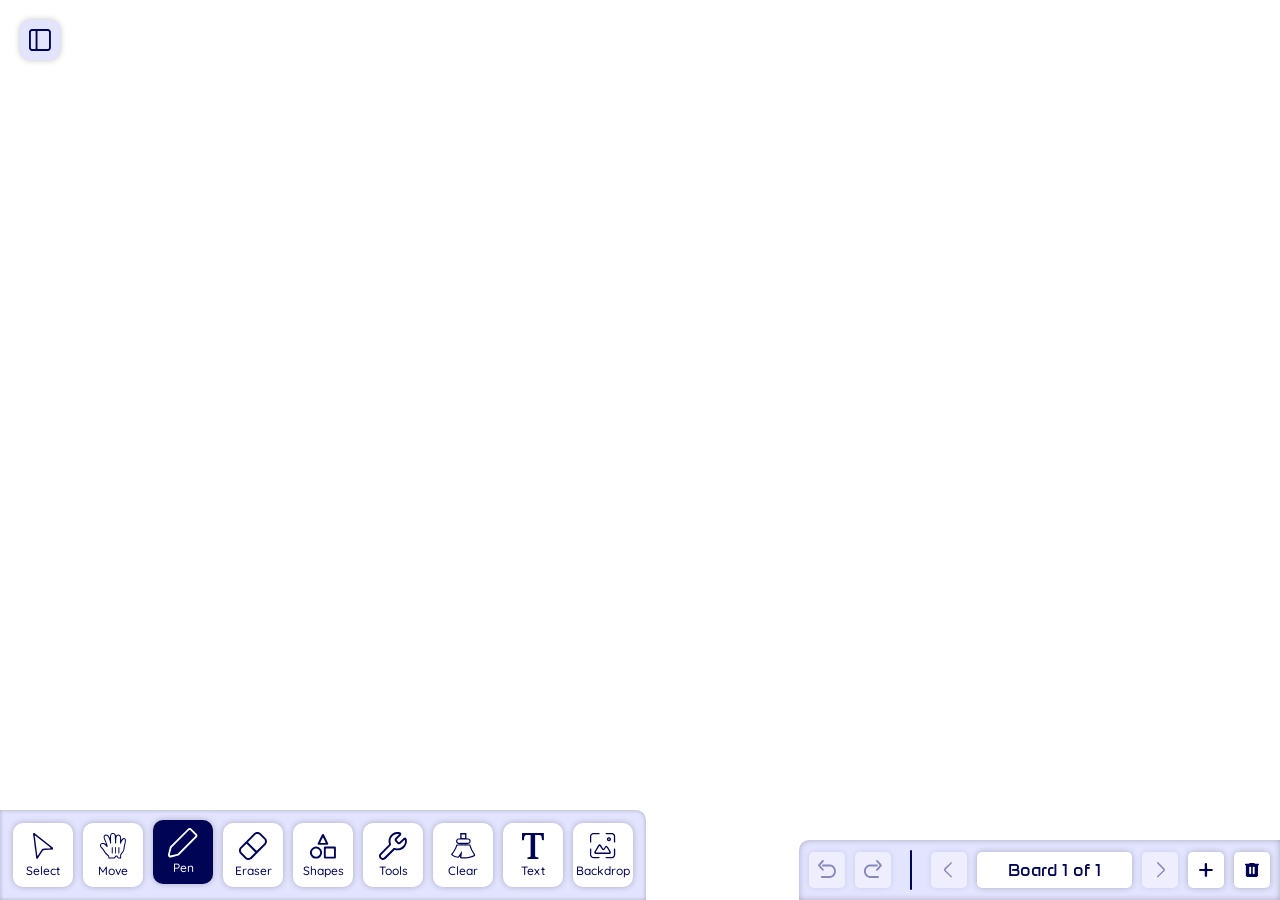
==== index.html @ 710d69df "Geometry tools ask for values (regular polygon vertices, length, radius, angle, factor); Figma-style" ====
<!DOCTYPE html>
<html lang="en">
<head>
  <meta charset="UTF-8">
  <meta name="viewport" content="width=device-width, initial-scale=1, maximum-scale=1, user-scalable=no">
  <title>Rishit's Canvas</title>
  <link rel="icon" type="image/png" href="favicon.png">
  <meta name="description" content="Rishit's Canvas — a whiteboard and graph calculator in your browser.">
  <meta property="og:type" content="website">
  <meta property="og:title" content="Rishit's Canvas">
  <meta property="og:description" content="A whiteboard and graph calculator in your browser.">
  <meta property="og:image" content="https://rishit-1010.github.io/canvas/image%2092.png">
  <meta name="twitter:card" content="summary_large_image">
  <meta name="twitter:image" content="https://rishit-1010.github.io/canvas/image%2092.png">

  <!-- Google Fonts: UI fonts, the logo fonts and every font offered by the Text tool -->
  <link rel="preconnect" href="https://fonts.googleapis.com">
  <link rel="preconnect" href="https://fonts.gstatic.com" crossorigin>
  <link href="https://fonts.googleapis.com/css2?family=Anta&family=Anton&family=Bebas+Neue&family=Caveat&family=Dancing+Script&family=Figtree:wght@400;500;600;700&family=Inter:wght@400;500;600;700&family=Lato&family=Lobster&family=Manufacturing+Consent&family=Merriweather&family=Montserrat&family=Oswald&family=Pacifico&family=Parkinsans&family=Playfair+Display&family=Poppins&family=Quicksand:wght@400;500;600;700&family=Raleway&family=Roboto&family=Roboto+Mono&family=Space+Grotesk&display=swap" rel="stylesheet">

  <link rel="preload" href="image 92.png" as="image">
  <link rel="stylesheet" href="style.css?v=20261118c">
</head>
<body>

  <!-- ===================== MAIN SIDEBAR ===================== -->
  <div id="scrim"></div>
  <aside id="sidebar" aria-label="Main menu">
    <header class="sb-head">
      <!-- The logo: image 92.png. The filter turns its light background transparent and the artwork navy (#000455) -->
      <svg width="0" height="0" style="position:absolute" aria-hidden="true">
        <filter id="logoInk" x="0" y="0" width="1" height="1" color-interpolation-filters="sRGB">
          <feColorMatrix type="matrix" values="0 0 0 0 0  0 0 0 0 0.0157  0 0 0 0 0.3333  -1.0759 0 0 0 1"/>
        </filter>
      </svg>
      <img class="logo" src="image 92.png" alt="Rishit's Canvas">
      <button id="sbClose" class="icon-btn" title="Close menu" aria-label="Close menu"><span data-icon="panel" data-exact></span></button>
    </header>

    <nav class="sb-body">
      <p class="sb-label">Workspaces</p>
      <button class="sb-item active" data-workspace="whiteboard">
        <span class="ico"><span data-icon="pencil" data-exact></span></span>
        <span class="txt"><b>Whiteboard</b><small>Draw, write &amp; construct</small></span>
      </button>
      <button class="sb-item" data-workspace="graph">
        <span class="ico"><span data-icon="chart" data-exact></span></span>
        <span class="txt"><b>Graph Calculator</b><small>Plot, solve &amp; explore</small></span>
      </button>

      <p class="sb-label">Board</p>
      <button class="sb-item" data-action="export-png">
        <span class="ico"><span data-icon="image" data-exact></span></span>
        <span class="txt"><b>Export as PNG</b><small>Save the board as an image</small></span>
      </button>
      <button class="sb-item" data-action="save-file">
        <span class="ico"><span data-icon="download" data-exact></span></span>
        <span class="txt"><b>Save board file</b><small>Download all boards (.json)</small></span>
      </button>
      <button class="sb-item" data-action="open-file">
        <span class="ico"><span data-icon="folder" data-exact></span></span>
        <span class="txt"><b>Open board file</b><small>Load a saved board</small></span>
      </button>
      <input type="file" id="fileInput" accept=".json,application/json" hidden>
    </nav>
  </aside>

  <!-- ===================== WHITEBOARD WORKSPACE ===================== -->
  <main id="ws-whiteboard" class="workspace active">
    <!-- three stacked canvases: backdrop, drawing, and a live overlay for previews -->
    <canvas id="bgCanvas"></canvas>
    <canvas id="drawCanvas"></canvas>
    <canvas id="overlayCanvas"></canvas>

    <div id="instruments"></div>   <!-- ruler, compass, set squares, protractor -->
    <div id="textLayer"></div>     <!-- on-canvas text editor -->

    <button class="float-btn" data-open-sidebar title="Menu" aria-label="Open menu"><span data-icon="panel" data-exact></span></button>

    <div id="zoomBadge" aria-live="polite">100%</div>
    <div id="hint"></div>

    <!-- floating actions for the current selection -->
    <div id="selBar">
      <button id="selCopy" class="sq-btn" data-icon="copy" title="Duplicate"></button>
      <button id="selDelete" class="sq-btn" title="Delete"><span data-icon="trash" data-exact></span></button>
    </div>

    <!-- option dialog for the active tool -->
    <div id="popover" class="popover"><div class="pop-body"><div class="pop-scroll"></div></div><!-- bubble outline drawn by whiteboard.js from the design's "Union" shape (white fill + inner shadow) -->
    <svg class="pop-bg" aria-hidden="true">
      <defs>
        <filter id="popInner" color-interpolation-filters="sRGB">
          <feColorMatrix in="SourceAlpha" type="matrix" values="0 0 0 0 0 0 0 0 0 0 0 0 0 0 0 0 0 0 127 0" result="hardAlpha"/>
          <feGaussianBlur stdDeviation="3"/>
          <feComposite in2="hardAlpha" operator="arithmetic" k2="-1" k3="1"/>
          <feColorMatrix type="matrix" values="0 0 0 0 0 0 0 0 0 0 0 0 0 0 0 0 0 0 0.25 0"/>
          <feBlend mode="normal" in2="SourceGraphic"/>
        </filter>
      </defs>
      <path fill="#fff" filter="url(#popInner)"/>
    </svg></div>

    <!-- board bar (undo / redo / boards) -->
    <div id="boardBar" class="bar">
      <button id="undoBtn" class="sq-btn" title="Undo"><span data-icon="undo" data-exact></span></button>
      <button id="redoBtn" class="sq-btn" title="Redo"><span data-icon="redo" data-exact></span></button>
      <span class="divider"></span>
      <button id="prevBoard" class="sq-btn" title="Previous board"><span data-icon="chevL" data-exact></span></button>
      <div id="boardLabel" class="board-label">Board 1 of 1</div>
      <button id="nextBoard" class="sq-btn" title="Next board"><span data-icon="chevR" data-exact></span></button>
      <button id="addBoard" class="sq-btn" title="New board"><span data-icon="plus" data-exact></span></button>
      <button id="delBoard" class="sq-btn" title="Delete board"><span data-icon="trash" data-exact></span></button>
    </div>

    <!-- tool bar -->
    <div id="toolBar" class="bar">
      <button class="tool-btn" data-tool="select"><span class="tb-in"><span data-icon="select" data-exact></span><span class="tb-label">Select</span></span></button>
      <button class="tool-btn" data-tool="move"><span class="tb-in"><span data-icon="move" data-exact></span><span class="tb-label">Move</span></span></button>
      <button class="tool-btn active" data-tool="pen"><span class="tb-in"><span data-icon="pen" data-exact></span><span class="tb-label">Pen</span></span></button>
      <button class="tool-btn" data-tool="eraser"><span class="tb-in"><span data-icon="eraser" data-exact></span><span class="tb-label">Eraser</span></span></button>
      <button class="tool-btn" data-tool="shapes"><span class="tb-in"><span data-icon="shapes" data-exact></span><span class="tb-label">Shapes</span></span></button>
      <button class="tool-btn" data-tool="tools"><span class="tb-in"><span data-icon="wrench" data-exact></span><span class="tb-label">Tools</span></span></button>
      <button class="tool-btn" data-tool="clear"><span class="tb-in"><span data-icon="broom" data-exact></span><span class="tb-label">Clear</span></span></button>
      <button class="tool-btn" data-tool="text"><span class="tb-in"><span data-icon="text" data-exact></span><span class="tb-label">Text</span></span></button>
      <button class="tool-btn" data-tool="backdrop"><span class="tb-in"><span data-icon="backdrop" data-exact></span><span class="tb-label">Backdrop</span></span></button>
    </div>
  </main>

  <!-- ===================== GRAPH WORKSPACE (phase 2) ===================== -->
  <main id="ws-graph" class="workspace">
    <button class="float-btn" data-open-sidebar title="Menu" aria-label="Open menu"><span data-icon="panel" data-exact></span></button>
    <div class="placeholder">
      <h2>Graph Calculator</h2>
      <p>Coming in phase 2.</p>
    </div>
  </main>

  <!-- generic confirmation dialog (used by Clear, Delete board …) -->
  <div id="modal"></div>

  <!-- Scripts download in parallel and run in this order (order matters). All files sit next to index.html. -->
  <script defer src="icons-design.js?v=20261118c"></script>
  <script defer src="icons.js?v=20261118c"></script>
  <script defer src="ui.js?v=20261118c"></script>
  <script defer src="geometry.js?v=20261118c"></script>
  <script defer src="whiteboard.js?v=20261118c"></script>
  <script defer src="app.js?v=20261118c"></script>
</body>
</html>
---- style.css ----
/* =========================================================
   Rishit's Canvas — stylesheet
   Theme: navy blue #000455 on soft lavender #E0E2FF
   ========================================================= */

/* ---------- 1. Theme variables ---------- */
:root {
  --navy: #000455;
  --navy-soft: #1c2080;
  --lav: #E3E4FF;          /* toolbar / chips background */
  --lav-soft: #F0F1F8;     /* sidebar header */
  --lav-line: #CBCFF5;     /* thin borders */
  --muted: #6a6e96;
  --white: #ffffff;
  --shadow: 0 2px 6px rgba(0, 4, 85, .16);
  --shadow-lg: 0 10px 34px rgba(0, 4, 85, .26);

  --font-ui: 'Quicksand', system-ui, sans-serif;     /* labels */
  --font-side: 'Figtree', system-ui, sans-serif;     /* sidebar */
  --font-digits: 'Anta', system-ui, sans-serif;      /* board label, numbers */
}

/* ---------- 2. Base ---------- */
* { box-sizing: border-box; -webkit-tap-highlight-color: transparent; }
html, body { margin: 0; height: 100%; overflow: hidden; background: #fff; color: var(--navy); font-family: var(--font-ui); }
button { font-family: inherit; color: inherit; cursor: pointer; }
svg { display: block; }

/* every workspace fills the screen; only the active one is shown */
.workspace { position: fixed; inset: 0; display: none; overflow: hidden; }
.workspace.active { display: block; }

/* ---------- 3. Canvases ---------- */
canvas { position: absolute; left: 0; top: 0; }
#bgCanvas { z-index: 1; }
#drawCanvas { z-index: 2; }
#overlayCanvas { z-index: 3; touch-action: none; }
#instruments { position: absolute; inset: 0; z-index: 4; pointer-events: none; }
#textLayer { position: absolute; inset: 0; z-index: 5; pointer-events: none; }

/* ---------- 4. Buttons ---------- */
/* Icons marked data-exact are placed at the exact size/offset taken from the design,
   so every button that holds one is position:relative. */
/* small white square button (undo, redo, +, …): 36x36, radius 5 */
.sq-btn {
  position: relative; width: 36px; height: 36px; flex: none; border: 0; border-radius: 5px; background: #fff;
  display: block; padding: 0; color: var(--navy); box-shadow: 0 0 6px rgba(0, 0, 0, .25);
}
.sq-btn svg { width: 20px; height: 20px; margin: 8px; }
.sq-btn [data-icon] svg { width: 100%; height: 100%; margin: 0; }
.sq-btn:disabled { opacity: .4; cursor: default; }
.sq-btn:not(:disabled):active { transform: scale(.94); }

/* top-left menu button (40x40) */
.float-btn {
  position: absolute; left: 20px; top: 20px; z-index: 20; width: 40px; height: 40px; padding: 0;
  border: 0; border-radius: 10px; background: var(--lav); color: var(--navy); box-shadow: 0 0 6px rgba(0, 0, 0, .25);
}
.float-btn [data-icon] svg, .icon-btn [data-icon] svg, .tool-btn [data-icon] svg, .sb-item .ico [data-icon] svg { width: 100%; height: 100%; }

.icon-btn { position: relative; width: 40px; height: 40px; border: 0; background: none; color: var(--navy); border-radius: 8px; padding: 0; flex: none; }

/* ---------- 5. Bottom bars (sizes measured from the design) ---------- */
.bar {
  position: absolute; bottom: 0; z-index: 20; background: var(--lav);
  display: flex; align-items: center; box-shadow: inset 0 0 6px rgba(0, 0, 0, .25);
}
/* tool bar: 646 x 90 — nine 60x64 buttons, 10px apart, 13px padding */
#toolBar { left: 0; height: 90px; padding: 0 13px; gap: 10px; border-top-right-radius: 10px; box-shadow: inset 0 0 4px rgba(0, 0, 0, .25); overflow-x: auto; overflow-y: hidden; scrollbar-width: none; }
#toolBar::-webkit-scrollbar { display: none; }
/* board bar: 481 x 60 */
#boardBar { right: 0; height: 60px; padding: 0 10px; gap: 10px; border-top-left-radius: 10px; }

/* each tool button is a 60x64 card; .tb-in holds icon + label at the design's offsets */
.tool-btn {
  position: relative; flex: none; width: 60px; height: 64px; border: 0; border-radius: 10px; background: #fff; color: var(--navy);
  padding: 0; box-shadow: 0 0 6px rgba(0, 0, 0, .25); transition: transform .12s;
}
.tb-in { position: absolute; left: 0; top: 0; width: 60px; height: 64px; transform-origin: 0 0; }
.tb-label { position: absolute; left: 0; right: 0; top: 42px; text-align: center; font: 500 12px/12px 'Quicksand', system-ui, sans-serif; white-space: nowrap; }
.tool-btn.active { background: var(--navy); color: #fff; transform: translateY(-3px); }   /* the active tool is lifted 3px */

.divider { width: 2px; height: 40px; background: var(--navy); border-radius: 2px; margin: 0 9px; flex: none; }
.board-label {
  width: 155px; height: 36px; flex: none; border-radius: 5px; background: #fff; display: grid; place-items: center;
  font: 400 18px var(--font-digits); box-shadow: 0 0 6px rgba(0, 0, 0, .25); white-space: pre; overflow: hidden;
}

/* ---------- 6. Option dialogs: a white speech bubble with an INNER shadow and a tail ---------- */
.popover { position: absolute; z-index: 30; display: none; width: min(330px, calc(100vw - 20px)); padding-bottom: 17px; }  /* 17px = height of the tail */
.popover.narrow { width: 200px; }
.popover.wide { width: min(380px, calc(100vw - 20px)); }
.popover.open { display: block; }
.pop-bg { position: absolute; left: 0; top: 0; z-index: 0; overflow: visible; pointer-events: none; }   /* the bubble itself */
.pop-body { position: relative; z-index: 1; padding: 20px 0; border-radius: 30px; }       /* 20px above and below the scrolling area */
.pop-scroll { overflow-y: auto; overflow-x: hidden; padding: 0 30px; scrollbar-width: thin; scrollbar-color: var(--lav-line) transparent; }
.popover:not(.narrow) .pop-scroll { padding: 0 24px; }
.pop-sec { margin-bottom: 15px; }
.pop-sec:last-child { margin-bottom: 0; }
/* section labels: Parkinsans Medium 12px, 2px letter-spacing */
.pop-label { font: 500 12px 'Parkinsans', var(--font-ui); letter-spacing: 2px; text-transform: uppercase; color: var(--navy); margin-bottom: 15px; }
.pop-note { font: 500 12px var(--font-ui); color: var(--muted); line-height: 1.4; }

/* slider: navy filled track, white round thumb (fill drawn from --p set by ui.js) */
.slider-row { display: flex; align-items: center; gap: 12px; }
.slider-val { min-width: 46px; text-align: right; font: 400 13px var(--font-digits); }
.popover:not(.pop-text) .slider-val { display: none; }          /* only the Text dialog shows a number */
input[type=range] { -webkit-appearance: none; appearance: none; flex: 1; height: 17px; margin: 0; outline: none; cursor: pointer; background: none; }
/* track (from the design): 5px high rounded bar, navy up to the thumb (--p is set by ui.js), #D3D5FF after it */
input[type=range]::-webkit-slider-runnable-track { height: 5px; border-radius: 2.5px; background: linear-gradient(var(--navy), var(--navy)) 0 0 / var(--p, 50%) 100% no-repeat, #D3D5FF; }
input[type=range]::-moz-range-track { height: 5px; border-radius: 2.5px; background: linear-gradient(var(--navy), var(--navy)) 0 0 / var(--p, 50%) 100% no-repeat, #D3D5FF; }
/* thumb: 17px white circle with a 3px navy stroke */
input[type=range]::-webkit-slider-thumb { -webkit-appearance: none; margin-top: -6px; box-sizing: border-box; width: 17px; height: 17px; border-radius: 50%; background: #fff; border: 3px solid var(--navy); box-shadow: none; }
input[type=range]::-moz-range-thumb { box-sizing: border-box; width: 17px; height: 17px; border-radius: 50%; background: #fff; border: 3px solid var(--navy); box-shadow: none; }

/* colour swatches: 20px circles, 10px apart, five per row; the chosen one shows a white tick */
.swatches { display: grid; grid-template-columns: repeat(5, 20px); gap: 10px; }
.sw { width: 20px; height: 20px; border-radius: 50%; border: 0; padding: 0; display: grid; place-items: center; box-shadow: inset 0 0 0 1px rgba(0, 0, 0, .12); }
.sw.active:not(.sw-custom)::after {
  content: ''; width: 10px; height: 10px; background: no-repeat center / contain url("data:image/svg+xml,%3Csvg xmlns='http://www.w3.org/2000/svg' viewBox='0 0 10 10'%3E%3Cpath d='M1.5 5.2 4 7.7 8.5 2.6' fill='none' stroke='%23fff' stroke-width='1.6' stroke-linecap='round' stroke-linejoin='round'/%3E%3C/svg%3E");
  filter: drop-shadow(0 0 1px rgba(0, 0, 0, .6));
}
.sw-custom { background: conic-gradient(#f00, #ff0, #0f0, #0ff, #00f, #f0f, #f00); }
.sw-custom svg { width: 8px; height: 8px; filter: drop-shadow(0 0 1px rgba(0, 0, 0, .7)); color: #fff; }
.sw-custom.active { box-shadow: 0 0 0 2px #fff, 0 0 0 3px var(--navy); }
.sw[hidden] { display: none; }
.sw-slot { grid-column: 1; }          /* custom colour starts a third row, with the rainbow button right beside it */

/* figma-like colour picker */
.cp { margin-top: 12px; padding: 10px; border-radius: 14px; background: var(--lav-soft); }
.cp-sv { position: relative; height: 140px; border-radius: 10px; touch-action: none; cursor: crosshair; }
.cp-handle { position: absolute; width: 16px; height: 16px; border-radius: 50%; border: 2px solid #fff; box-shadow: 0 0 0 1px rgba(0,0,0,.45); transform: translate(-50%, -50%); pointer-events: none; }
/* hue slider, Figma style: rainbow bar with rounded ends and a white-ringed round thumb that shows the current hue */
input.cp-hue { margin: 12px 0 !important; width: 100%; height: 16px !important; background: none !important; }
input.cp-hue::-webkit-slider-runnable-track { height: 12px; border-radius: 6px; background: linear-gradient(to right, #f00, #ff0, #0f0, #0ff, #00f, #f0f, #f00); }
input.cp-hue::-moz-range-track { height: 12px; border-radius: 6px; background: linear-gradient(to right, #f00, #ff0, #0f0, #0ff, #00f, #f0f, #f00); }
input.cp-hue::-webkit-slider-thumb { -webkit-appearance: none; box-sizing: border-box; width: 16px; height: 16px; margin-top: -2px; border-radius: 50%; border: 2px solid #fff; background: var(--hue, #f00); box-shadow: 0 0 0 1px rgba(0,0,0,.3), 0 1px 3px rgba(0,0,0,.4); }
input.cp-hue::-moz-range-thumb { box-sizing: border-box; width: 16px; height: 16px; border-radius: 50%; border: 2px solid #fff; background: var(--hue, #f00); box-shadow: 0 0 0 1px rgba(0,0,0,.3), 0 1px 3px rgba(0,0,0,.4); }
.cp-row { display: flex; align-items: center; gap: 8px; }
.cp-swatch { width: 34px; height: 34px; border-radius: 9px; box-shadow: inset 0 0 0 1px rgba(0,0,0,.2); flex: none; }
.cp-hexwrap { flex: 1; display: flex; align-items: center; height: 34px; background: #fff; border-radius: 9px; padding: 0 8px; box-shadow: inset 0 0 0 1px var(--lav-line); }
.cp-hexwrap input { border: 0; outline: 0; width: 100%; font: 600 12px var(--font-digits); color: var(--navy); background: none; letter-spacing: 0; text-transform: uppercase; }
.cp-eye { width: 34px; height: 34px; border: 0; border-radius: 9px; background: #fff; box-shadow: inset 0 0 0 1px var(--lav-line); display: grid; place-items: center; flex: none; }
.cp-eye svg { width: 18px; height: 18px; }

/* option grids (shapes, patterns, geometry tools …) */
.opt-grid { display: grid; grid-template-columns: repeat(var(--cols, 5), minmax(0, 1fr)); gap: 6px; }
.opt {
  min-height: 44px; border: 1px solid var(--lav-line); background: #fff; color: var(--navy); border-radius: 10px;
  display: flex; flex-direction: column; align-items: center; justify-content: center; gap: 2px; padding: 4px 2px;
  font: 600 10px var(--font-ui); text-align: center; line-height: 1.1;
}
.opt svg { width: 22px; height: 22px; }
.opt-ico { display: grid; place-items: center; }
.opt-grid.labelled { grid-template-columns: repeat(auto-fill, minmax(78px, 1fr)); }
.opt-grid.labelled .opt { min-height: 58px; font-size: 9.5px; gap: 3px; }
.opt-grid.labelled .opt-name { max-width: 100%; overflow-wrap: anywhere; }
.opt.wide .opt-ico, .opt.wide > span:first-child { display: grid; }
.opt.active { background: var(--navy); border-color: var(--navy); color: #fff; }
.opt.wide { flex-direction: row; justify-content: flex-start; gap: 10px; padding: 8px 12px; font-size: 13px; min-height: 40px; }
.opt-list { display: grid; gap: 6px; }
.geo-group { margin: 10px 0 6px; font: 700 11px var(--font-ui); color: var(--navy); }
.hint-line { margin-top: 10px; padding: 8px 10px; border-radius: 10px; background: var(--lav-soft); font: 600 12px var(--font-ui); color: var(--navy); line-height: 1.35; }

/* plain action button inside dialogs */
.btn { border: 1px solid var(--lav-line); background: #fff; color: var(--navy); border-radius: 10px; padding: 9px 14px; font: 700 13px var(--font-ui); display: inline-flex; align-items: center; gap: 8px; }
.btn svg { width: 18px; height: 18px; }
.btn.primary { background: var(--navy); border-color: var(--navy); color: #fff; }
.btn-row { display: flex; gap: 8px; flex-wrap: wrap; }

/* font list (text tool) */
.font-list { max-height: 190px; overflow: auto; border: 1px solid var(--lav-line); border-radius: 12px; }
.font-item { display: block; width: 100%; text-align: left; border: 0; background: #fff; padding: 9px 12px; font-size: 18px; border-bottom: 1px solid var(--lav-soft); color: var(--navy); }
.font-item.active { background: var(--navy); color: #fff; }
.font-sample { margin-top: 10px; padding: 10px 12px; border-radius: 12px; background: var(--lav-soft); overflow: hidden; white-space: nowrap; text-overflow: ellipsis; }

/* ---------- 7. Zoom badge, hint, selection bar ---------- */
/* zoom percentage: bottom centre, just above the bars, Quicksand */
#zoomBadge {
  position: absolute; left: 50%; bottom: 104px; z-index: 40; transform: translate(-50%, 8px);
  padding: 6px 16px; border-radius: 99px; background: var(--navy); color: #fff; font: 600 14px 'Quicksand', system-ui, sans-serif;
  box-shadow: var(--shadow-lg); opacity: 0; pointer-events: none; transition: opacity .2s, transform .2s;
}
#zoomBadge.show { opacity: 1; transform: translate(-50%, 0); }

#hint {
  position: absolute; left: 50%; top: 22px; z-index: 25; transform: translateX(-50%); max-width: calc(100vw - 130px);
  padding: 8px 14px; border-radius: 12px; background: #fff; border: 1px solid var(--lav-line); color: var(--navy);
  font: 600 12px var(--font-ui); box-shadow: var(--shadow); display: none; text-align: center;
}
#hint.show { display: block; }

#selBar { position: absolute; z-index: 22; display: none; gap: 6px; padding: 6px; border-radius: 14px; background: var(--lav); box-shadow: var(--shadow-lg); }
#selBar.show { display: flex; }

/* on-canvas text editor */
.text-editor {
  position: absolute; pointer-events: auto; margin: 0; padding: 0; border: 0; outline: 1.5px dashed var(--navy); outline-offset: 4px;
  background: transparent; resize: none; overflow: hidden; line-height: 1.25; white-space: pre; min-width: 40px;
}

/* ---------- 8. Geometry instruments ---------- */
.inst { position: absolute; left: 0; top: 0; transform-origin: 0 0; pointer-events: none; }
.inst-svg { position: absolute; }
.inst-svg svg { overflow: visible; }
.inst.compass { transform: none; }
.inst-full { position: absolute; left: 0; top: 0; width: 100%; height: 100%; overflow: visible; pointer-events: none; }
.handle {
  position: absolute; width: 30px; height: 30px; margin: -15px 0 0 -15px; padding: 0; border-radius: 50%;
  background: #fff; border: 2px solid var(--navy); color: var(--navy); display: grid; place-items: center;
  pointer-events: auto; cursor: grab; touch-action: none; box-shadow: var(--shadow);
}
.handle svg { width: 16px; height: 16px; }
.handle.small { width: 22px; height: 22px; margin: -11px 0 0 -11px; }

/* ---------- 9. Sidebar ---------- */
#scrim { position: fixed; inset: 0; z-index: 55; background: rgba(0, 4, 85, .18); backdrop-filter: blur(3px); opacity: 0; pointer-events: none; transition: opacity .25s; }
body.sb-open #scrim { opacity: 1; pointer-events: auto; }

#sidebar {
  position: fixed; left: 0; top: 0; bottom: 0; z-index: 60; width: 330px; max-width: 90vw; background: #fff;
  border-radius: 0 22px 22px 0; box-shadow: 6px 0 30px rgba(0, 4, 85, .2); display: flex; flex-direction: column; overflow: hidden;
  transform: translateX(-105%); transition: transform .28s cubic-bezier(.3, .8, .3, 1);
}
body.sb-open #sidebar { transform: none; }

.sb-head { display: flex; align-items: flex-start; justify-content: space-between; position: relative; height: 119px; padding: 0; background: #F1F2F8; }
.sb-head .logo { position: absolute; left: 10px; top: 10px; width: 173.5px; height: 91.4px; filter: url(#logoInk); clip-path: inset(0 0 1px 0); }
.sb-head .icon-btn { position: absolute; right: 18px; top: 20px; }
.sb-body { padding: 18px 9px; overflow: auto; }
.sb-label { margin: 6px 15px 8px; font: 600 12px var(--font-side); color: var(--muted); }
.sb-item {
  width: 100%; display: flex; align-items: center; gap: 12px; padding: 9px 12px; margin-bottom: 4px; border: 0; border-radius: 15px;
  background: none; color: var(--navy); text-align: left; font-family: var(--font-side);
}
.sb-item .ico { position: relative; width: 38px; height: 38px; border-radius: 10px; background: #F1F2F8; flex: none; }
.sb-item .txt { display: flex; flex-direction: column; gap: 1px; }
.sb-item b { font-weight: 700; font-size: 14px; }
.sb-item small { font-size: 11px; color: var(--muted); }
.sb-item:hover { background: var(--lav-soft); }
.sb-item.active { background: var(--navy); color: #fff; }
.sb-item.active .ico { background: #22277f; }
.sb-item.active small { color: #c9ccf5; }

/* ---------- 10. Modal (confirmation) ---------- */
#modal { position: fixed; inset: 0; z-index: 100; display: none; align-items: center; justify-content: center; background: rgba(0, 4, 85, .38); backdrop-filter: blur(2px); }
#modal.open { display: flex; }
.modal-card { width: min(360px, 90vw); background: #fff; border-radius: 20px; padding: 22px; box-shadow: var(--shadow-lg); }
.modal-card h3 { margin: 0 0 8px; font: 700 18px var(--font-ui); }
.modal-card p { margin: 0 0 20px; font: 500 14px var(--font-ui); color: var(--muted); line-height: 1.45; }
.modal-card .btn-row { justify-content: flex-end; }

/* number prompt (length / angle / factor for geometry tools) */
.prompt-row { display: flex; align-items: center; gap: 10px; margin-bottom: 20px; font: 600 14px var(--font-ui); }
.prompt-input { flex: 1; min-width: 0; height: 38px; border: 0; border-radius: 10px; padding: 0 12px; font: 400 16px var(--font-digits); color: var(--navy); box-shadow: inset 0 0 6px rgba(0, 0, 0, .25); outline: none; }
.prompt-unit { font: 600 14px var(--font-ui); color: var(--muted); }

/* ---------- 11. Graph placeholder (phase 2) ---------- */
.placeholder { height: 100%; display: grid; place-content: center; text-align: center; color: var(--navy); }
.placeholder h2 { margin: 0 0 6px; font: 700 22px var(--font-ui); }
.placeholder p { margin: 0; color: var(--muted); }

/* ---------- 12. Phone layout (measured from the iPhone design) ----------
   Used on every screen narrower than the two bars side by side (646 + 481 = 1127px).
   Tool bar: 393x48, square corners, 0.2px navy top line; buttons 36x38, radius 5, inner shadow.
   Board bar: 371x48, radius 10, 10px above the tool bar; buttons 26x26, radius 5. */
@media (max-width: 1126px) {
  /* free space is shared equally: left margin = gap between tools = right margin (each button has 2px margin, bar has 2px padding => at least 4px everywhere, so it scrolls sideways only when 9 tools cannot fit) */
  #toolBar { left: 50%; transform: translateX(-50%); width: min(393px, 100vw); height: 48px; padding: 0 2px; gap: 0; border-radius: 0; justify-content: space-evenly; box-shadow: none; border-top: .2px solid var(--navy); }
  .tool-btn { width: 36px; height: 38px; margin: 0 2px; border-radius: 5px; box-shadow: inset 0 0 2px rgba(0, 0, 0, .25); }
  .tb-in { transform: scale(.6); }
  .tb-label { top: 40px; }                                   /* label sits 24px below the button top, 7px type */
  .tool-btn.active { transform: translateY(-2px); box-shadow: 0 0 4px rgba(0, 0, 0, .25); }

  #boardBar { left: 50%; right: auto; transform: translateX(-50%); bottom: 58px; width: min(371px, calc(100vw - 20px)); height: 48px; padding: 0 10px; gap: 6px; border-radius: 10px; justify-content: space-between; }
  .sq-btn { width: 26px; height: 26px; border-radius: 5px; box-shadow: 0 0 4px rgba(0, 0, 0, .25); }
  .sq-btn [data-icon] { zoom: .7222; }
  .divider { display: none; }
  .board-label { width: 149px; max-width: 100%; flex: 0 1 149px; min-width: 0; height: 26px; font-size: 14px; border-radius: 5px; box-shadow: none; }
  #zoomBadge { bottom: 118px; }
  .float-btn { left: 20px; top: 20px; }
}
body:not(.sb-open) #sidebar { box-shadow: none; }

.prompt-input.bad { box-shadow: inset 0 0 0 2px #E53935; }
.popover.narrow .cp-eye { display: none; }          /* no room for the eyedropper in the narrow dialog */
.cp-hexwrap { min-width: 0; }
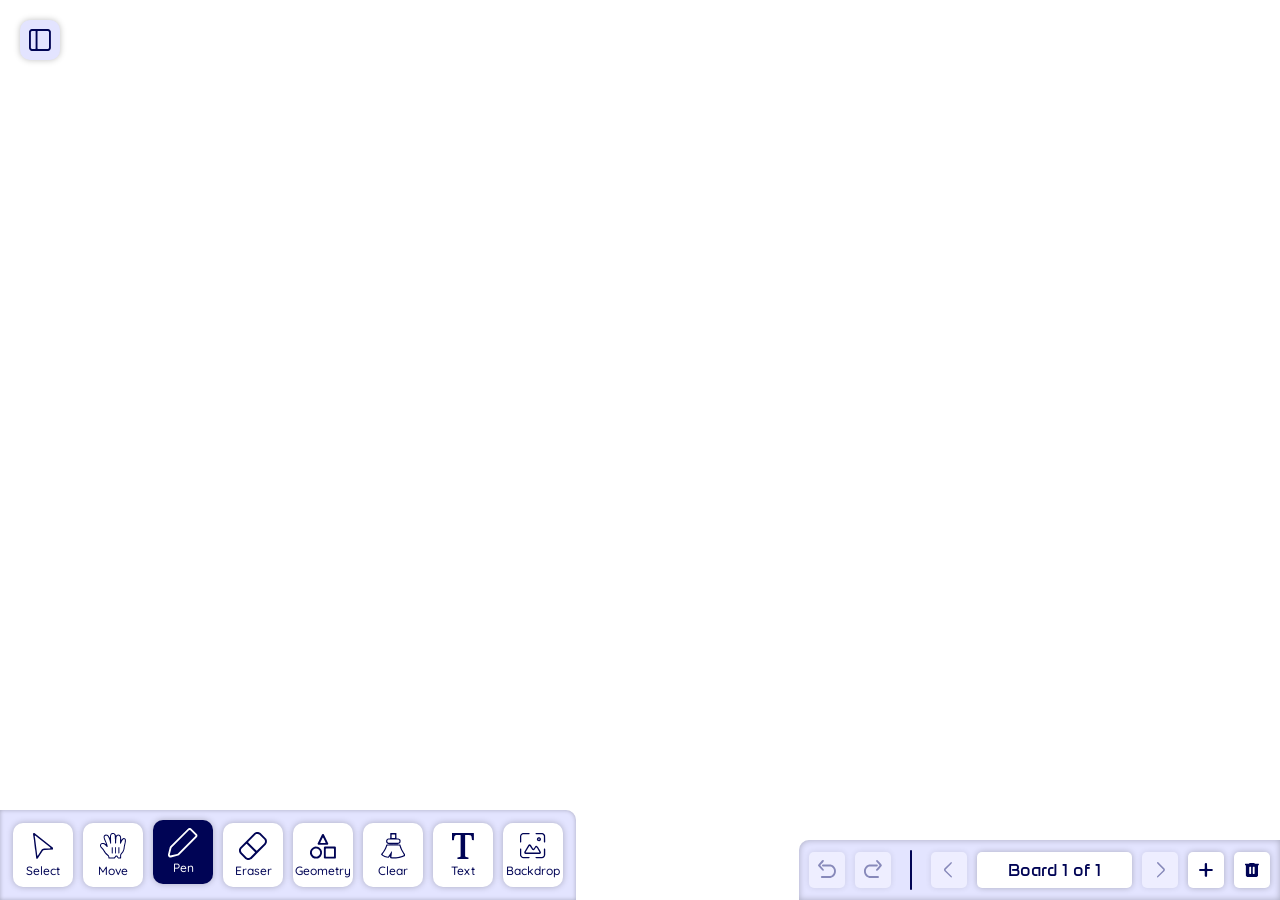
==== commit 4ec6ad68: "Geometry dialog (Shapes/Tools/Instruments tabs), remove Tools button, close buttons, Backdrop opens " ====
--- a/index.html
+++ b/index.html
@@ -19,7 +19,7 @@
   <link href="https://fonts.googleapis.com/css2?family=Anta&family=Anton&family=Bebas+Neue&family=Caveat&family=Dancing+Script&family=Figtree:wght@400;500;600;700&family=Inter:wght@400;500;600;700&family=Lato&family=Lobster&family=Manufacturing+Consent&family=Merriweather&family=Montserrat&family=Oswald&family=Pacifico&family=Parkinsans&family=Playfair+Display&family=Poppins&family=Quicksand:wght@400;500;600;700&family=Raleway&family=Roboto&family=Roboto+Mono&family=Space+Grotesk&display=swap" rel="stylesheet">
 
   <link rel="preload" href="image 92.png" as="image">
-  <link rel="stylesheet" href="style.css?v=20261118c">
+  <link rel="stylesheet" href="style.css?v=20261118d">
 </head>
 <body>
 
@@ -87,7 +87,7 @@
     </div>
 
     <!-- option dialog for the active tool -->
-    <div id="popover" class="popover"><div class="pop-body"><div class="pop-scroll"></div></div><!-- bubble outline drawn by whiteboard.js from the design's "Union" shape (white fill + inner shadow) -->
+    <div id="popover" class="popover"><div class="pop-body"><div class="pop-scroll"></div><button class="pop-x" type="button" aria-label="Close" title="Close"></button></div><!-- bubble outline drawn by whiteboard.js from the design's "Union" shape (white fill + inner shadow) -->
     <svg class="pop-bg" aria-hidden="true">
       <defs>
         <filter id="popInner" color-interpolation-filters="sRGB">
@@ -119,8 +119,7 @@
       <button class="tool-btn" data-tool="move"><span class="tb-in"><span data-icon="move" data-exact></span><span class="tb-label">Move</span></span></button>
       <button class="tool-btn active" data-tool="pen"><span class="tb-in"><span data-icon="pen" data-exact></span><span class="tb-label">Pen</span></span></button>
       <button class="tool-btn" data-tool="eraser"><span class="tb-in"><span data-icon="eraser" data-exact></span><span class="tb-label">Eraser</span></span></button>
-      <button class="tool-btn" data-tool="shapes"><span class="tb-in"><span data-icon="shapes" data-exact></span><span class="tb-label">Shapes</span></span></button>
-      <button class="tool-btn" data-tool="tools"><span class="tb-in"><span data-icon="wrench" data-exact></span><span class="tb-label">Tools</span></span></button>
+      <button class="tool-btn" data-tool="shapes"><span class="tb-in"><span data-icon="shapes" data-exact></span><span class="tb-label">Geometry</span></span></button>
       <button class="tool-btn" data-tool="clear"><span class="tb-in"><span data-icon="broom" data-exact></span><span class="tb-label">Clear</span></span></button>
       <button class="tool-btn" data-tool="text"><span class="tb-in"><span data-icon="text" data-exact></span><span class="tb-label">Text</span></span></button>
       <button class="tool-btn" data-tool="backdrop"><span class="tb-in"><span data-icon="backdrop" data-exact></span><span class="tb-label">Backdrop</span></span></button>
@@ -140,11 +139,11 @@
   <div id="modal"></div>
 
   <!-- Scripts download in parallel and run in this order (order matters). All files sit next to index.html. -->
-  <script defer src="icons-design.js?v=20261118c"></script>
-  <script defer src="icons.js?v=20261118c"></script>
-  <script defer src="ui.js?v=20261118c"></script>
-  <script defer src="geometry.js?v=20261118c"></script>
-  <script defer src="whiteboard.js?v=20261118c"></script>
-  <script defer src="app.js?v=20261118c"></script>
+  <script defer src="icons-design.js?v=20261118d"></script>
+  <script defer src="icons.js?v=20261118d"></script>
+  <script defer src="ui.js?v=20261118d"></script>
+  <script defer src="geometry.js?v=20261118d"></script>
+  <script defer src="whiteboard.js?v=20261118d"></script>
+  <script defer src="app.js?v=20261118d"></script>
 </body>
 </html>
--- a/style.css
+++ b/style.css
@@ -204,7 +204,7 @@
 .inst-svg { position: absolute; }
 .inst-svg svg { overflow: visible; }
 .inst.compass { transform: none; }
-.inst-full { position: absolute; left: 0; top: 0; width: 100%; height: 100%; overflow: visible; pointer-events: none; }
+.inst-full { position: absolute; left: 0; top: 0; width: 100vw; height: 100vh; overflow: visible; pointer-events: none; }
 .handle {
   position: absolute; width: 30px; height: 30px; margin: -15px 0 0 -15px; padding: 0; border-radius: 50%;
   background: #fff; border: 2px solid var(--navy); color: var(--navy); display: grid; place-items: center;
@@ -261,10 +261,10 @@
 .placeholder p { margin: 0; color: var(--muted); }
 
 /* ---------- 12. Phone layout (measured from the iPhone design) ----------
-   Used on every screen narrower than the two bars side by side (646 + 481 = 1127px).
+   Used on every screen narrower than the two bars side by side (576 + 481 = 1057px).
    Tool bar: 393x48, square corners, 0.2px navy top line; buttons 36x38, radius 5, inner shadow.
    Board bar: 371x48, radius 10, 10px above the tool bar; buttons 26x26, radius 5. */
-@media (max-width: 1126px) {
+@media (max-width: 1056px) {
   /* free space is shared equally: left margin = gap between tools = right margin (each button has 2px margin, bar has 2px padding => at least 4px everywhere, so it scrolls sideways only when 9 tools cannot fit) */
   #toolBar { left: 50%; transform: translateX(-50%); width: min(393px, 100vw); height: 48px; padding: 0 2px; gap: 0; border-radius: 0; justify-content: space-evenly; box-shadow: none; border-top: .2px solid var(--navy); }
   .tool-btn { width: 36px; height: 38px; margin: 0 2px; border-radius: 5px; box-shadow: inset 0 0 2px rgba(0, 0, 0, .25); }
@@ -285,3 +285,12 @@
 .prompt-input.bad { box-shadow: inset 0 0 0 2px #E53935; }
 .popover.narrow .cp-eye { display: none; }          /* no room for the eyedropper in the narrow dialog */
 .cp-hexwrap { min-width: 0; }
+
+/* close (x) button in the top-right corner of every dialog */
+.pop-x { position: absolute; z-index: 2; right: 14px; top: 12px; width: 24px; height: 24px; padding: 0; border: 0; border-radius: 50%; background: none; color: var(--navy); display: grid; place-items: center; }
+.pop-x svg { width: 12px; height: 12px; }
+.pop-x:hover { background: var(--lav); }
+/* Geometry dialog: Shapes | Tools | Instruments */
+.geo-tabs { display: flex; gap: 6px; margin: 0 30px 16px 0; }
+.geo-tab { flex: 1; min-width: 0; height: 30px; border: 0; border-radius: 8px; background: var(--lav); color: var(--navy); font: 600 12px var(--font-ui); box-shadow: none; }
+.geo-tab.active { background: var(--navy); color: #fff; }
